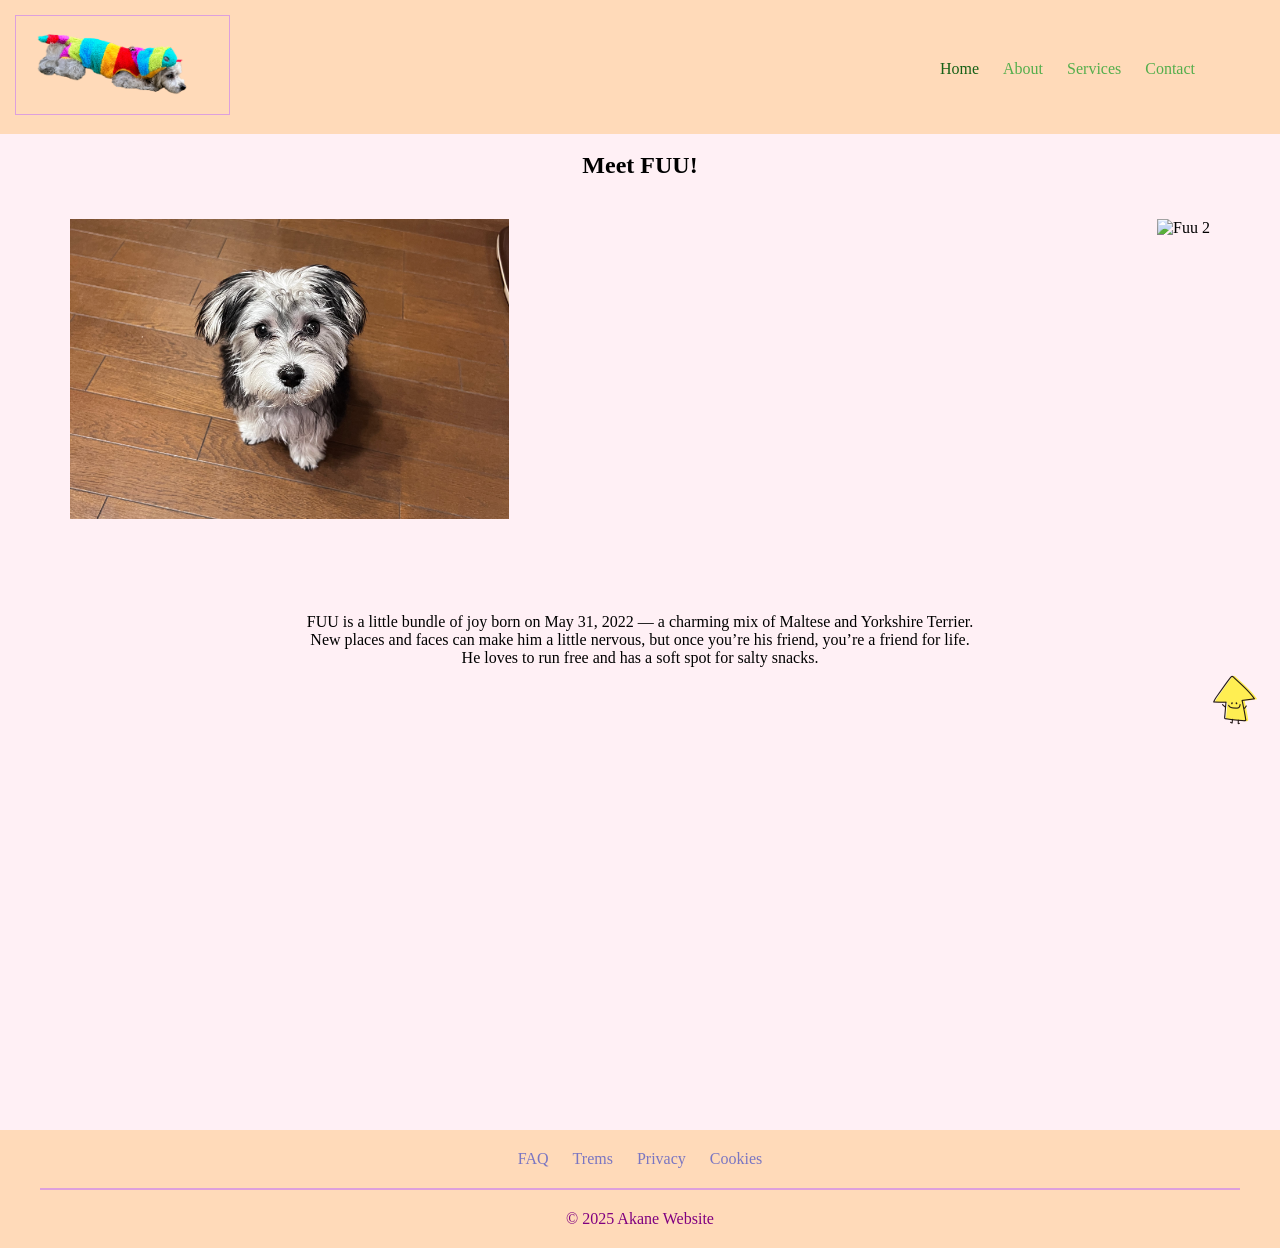
==== index.html @ 4660c830 "Copy previous assignment" ====
<!DOCTYPE html>
<html lang="en">
    <head>
        <meta charset="UTF-8">
        <link rel="stylesheet" href="main.css">
        <title>Floating Sample</title>
    </head>
    <body>
        <header>
            <nav aria-label="Primary Navigation">
                <a href="#"><img src="./assets/logo.png" alt="logo"></a>
                <span></span>
                <ul>
                    <li><a class="currentpage" href="index.html">Home</a></li>
                    <li><a href="about.html">About</a></li>
                    <li><a href="services.html">Services</a></li>
                    <li><a href="contact.html">Contact</a></li>
                </ul>
            </nav>
        </header>
        <main>
            <section>
                <h1>Meet FUU!</h1>
            </section>
            <div class="float-left">
                <img id="fuu1" src="./assets/fuu1.png" alt="Fuu 1">
            </div>
            <div class="float-right">
                <img id="fuu2" src="./assets/fuu2.png" alt="Fuu 2">
            </div>
            <div class="clear-both">
                <article>
                    FUU is a little bundle of joy born on May 31, 2022 — a charming mix of Maltese and Yorkshire Terrier.
                    <br>
                    New places and faces can make him a little nervous, but once you’re his friend, you’re a friend for life.
                    <br>
                    He loves to run free and has a soft spot for salty snacks.
                </article>
            </div>
        </main>
        <footer>
            <nav aria-label="Footer Navigation">
                <ul>
                    <li><a href="faq.html">FAQ</a></li>
                    <li><a href="terms.html">Trems</a></li>
                    <li><a href="privacy.html">Privacy</a></li>
                    <li><a href="cookies.html">Cookies</a></li>
                </ul>
            </nav>
            <span></span>
            <p id="created">© 2025 Akane Website</p>
        </footer>
        <a href="#"><img id="backtotop" src="./assets/back_to_top.png" alt="Back to top"></a>
    </body>
</html>
---- main.css ----
* {
    box-sizing: border-box;
    margin: 0px;
    padding: 0px;
    text-decoration: none;
    list-style: none;
}

header {
    position: fixed;
    width: 100vw;
    z-index: 1;
}

header nav {
    padding: 15px;
    background-color: peachpuff;
}

header nav img {
    max-height: 100px;
    border: solid 1px plum;
    /* background-color: plum; */
}

header nav ul,
header nav li,
header nav span, 
footer nav ul,
footer nav li,
footer nav span {
    display: inline-block;
}

nav span{
    width: calc(100% - 30px - 217px - 301px);
}

header nav ul {
    vertical-align: top;
    padding-top: 45px;
}

header nav li,
footer nav li {
    margin-right: 20px;
}

header nav li:last-child,
footer nav li:last-child {
    margin-right: 0px;
}

header nav a:link,
header nav a:visited {
    color: rgb(84, 174, 76);
}

header nav a:hover {
    color: purple;
}

header nav a:active {
    color: darkblue;
}

header nav a.currentpage {
    color: rgb(22, 96, 22);
}

main {
    position: relative;
    top: 132px;
    height: 1000px;
    background-color: lavenderblush;
}

h1 {
    padding: 20px;
    text-align: center;
}

#fuu1,
#fuu2,
#fuu3,
#fuu4 {
    max-height: 300px;
    margin: 20px;
}

h3 {
    position: sticky;
    top: 136px;
    padding: 20px;
    text-align: center;
    background-color: lavenderblush;
}

article {
    padding: 20px;
    text-align: center;
}

.narrow-box {
    margin: 0 auto;
    max-width: 400px;
}

#service-section {
    display: inline-block;
    vertical-align: top;
    width: calc(80% - 20px);
}

aside {
    display: inline-block;
    vertical-align: top;
    height: 1000px;
    background-color: rgb(230, 184, 145);
    width: 20%;
    margin-left: 20px;;
}

h2 {
    position: sticky;
    top: 132px;
    padding: 30px;
    text-align: center;
    color: rebeccapurple;
    background-color: rgb(230, 184, 145);
}

aside ul {
    text-align: center;
}

aside li {
    margin: 10px;
}

footer {
    position: relative;
    top: 130px;
    padding: 20px;
    background-color: peachpuff;
    text-align: center;
}

nav a:link {
    color: rgb(122, 118, 194);
}

nav a:visited {
    color: rgb(99, 62, 153);
}

nav a:hover {
    color: purple;
}

nav a:active {
    color: darkblue;
}

footer span {
    display: block;
    border: solid 1px plum;
    margin: 20px;
}

#created {
    color: purple;

}

#backtotop {
    position: fixed;
    bottom: calc(5% + 130px);
    right: 20px;
    max-height: 50px;
}

.float-left {
    float: left;
    margin-left: 50px;
}

.float-right {
    float: right;
    margin-right: 50px;
}

.clear-both {
    clear: both;
    margin: 20px;
    padding: 50px;
}
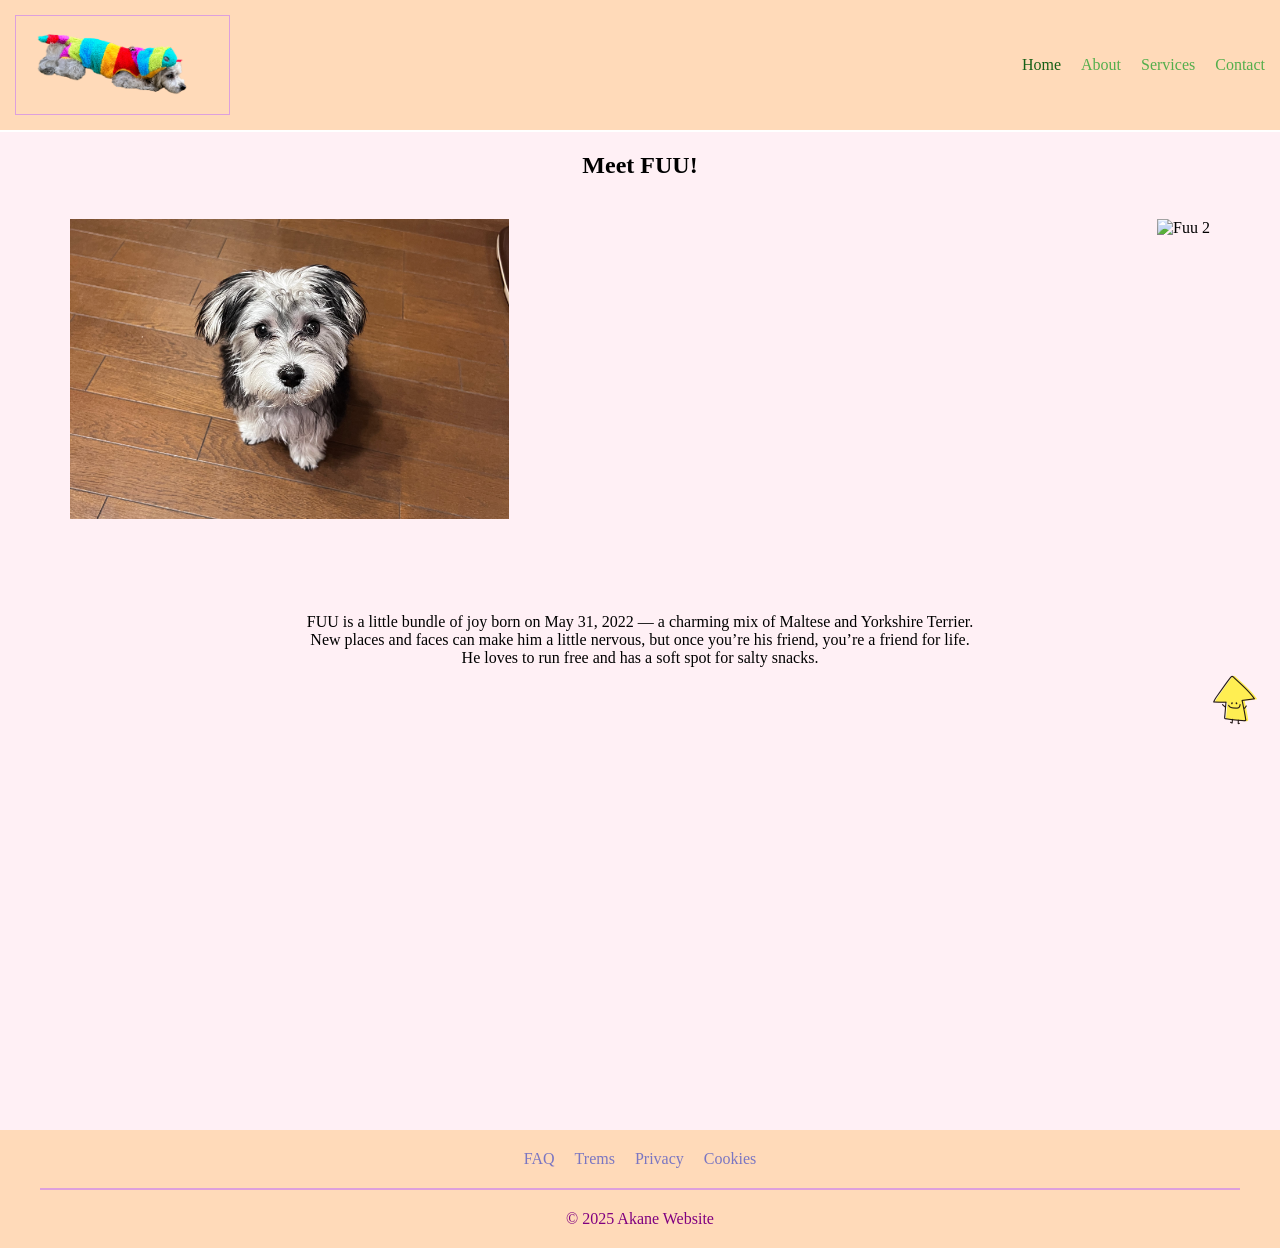
==== commit cb04f18c: "Use Flex for header and footer" ====
--- a/index.html
+++ b/index.html
@@ -7,9 +7,10 @@
     </head>
     <body>
         <header>
+            <div id="header-logo">
+                <a href="#"><img src="./assets/logo.png" alt="logo"></a>
+            </div>
             <nav aria-label="Primary Navigation">
-                <a href="#"><img src="./assets/logo.png" alt="logo"></a>
-                <span></span>
                 <ul>
                     <li><a class="currentpage" href="index.html">Home</a></li>
                     <li><a href="about.html">About</a></li>
--- a/main.css
+++ b/main.css
@@ -8,47 +8,32 @@
 
 header {
     position: fixed;
+    display: flex;
+    justify-content: space-between;
+    padding: 15px;
     width: 100vw;
     z-index: 1;
+    background-color: peachpuff;
+    align-items: center;
 }
 
-header nav {
-    padding: 15px;
-    background-color: peachpuff;
+header #header-logo a {
+    display: flex;
+    align-items: center;
 }
 
-header nav img {
+header img {
     max-height: 100px;
     border: solid 1px plum;
     /* background-color: plum; */
 }
 
 header nav ul,
-header nav li,
-header nav span, 
-footer nav ul,
-footer nav li,
-footer nav span {
-    display: inline-block;
-}
-
-nav span{
-    width: calc(100% - 30px - 217px - 301px);
-}
-
-header nav ul {
-    vertical-align: top;
-    padding-top: 45px;
-}
-
-header nav li,
-footer nav li {
-    margin-right: 20px;
-}
-
-header nav li:last-child,
-footer nav li:last-child {
-    margin-right: 0px;
+footer nav ul {
+    display: flex;
+    gap: 20px;
+    justify-content: center;
+    align-items: center;
 }
 
 header nav a:link,
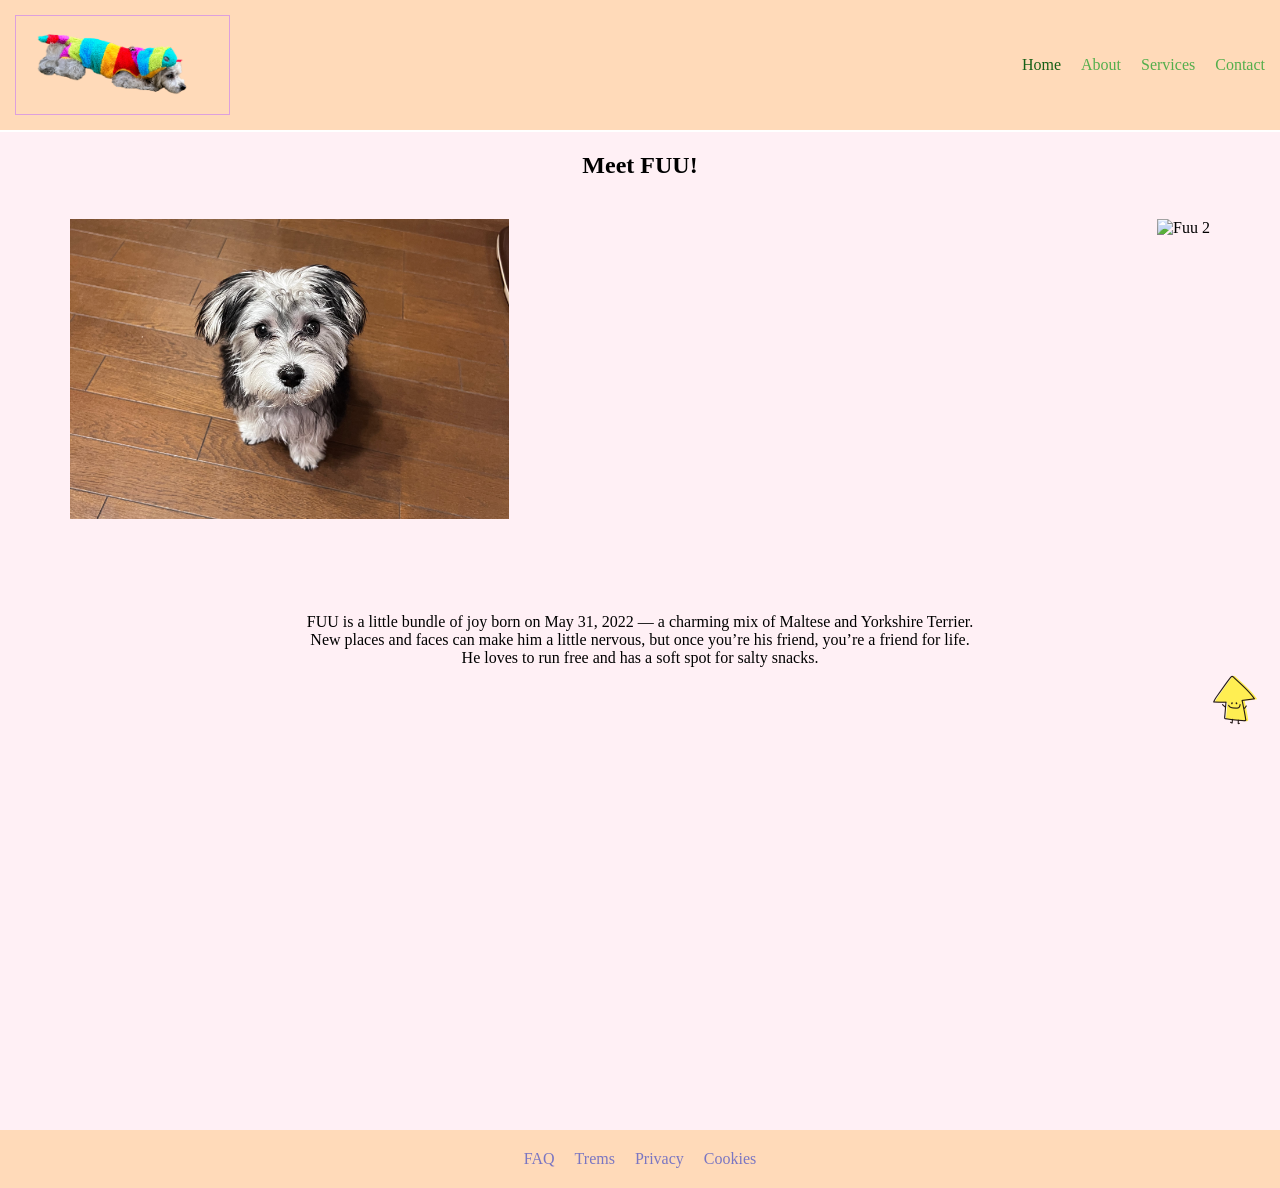
==== commit f8789407: "Delete needless footer elements and styles" ====
--- a/index.html
+++ b/index.html
@@ -48,8 +48,6 @@
                     <li><a href="cookies.html">Cookies</a></li>
                 </ul>
             </nav>
-            <span></span>
-            <p id="created">© 2025 Akane Website</p>
         </footer>
         <a href="#"><img id="backtotop" src="./assets/back_to_top.png" alt="Back to top"></a>
     </body>
--- a/main.css
+++ b/main.css
@@ -128,7 +128,6 @@
     top: 130px;
     padding: 20px;
     background-color: peachpuff;
-    text-align: center;
 }
 
 nav a:link {
@@ -145,12 +144,6 @@
 
 nav a:active {
     color: darkblue;
-}
-
-footer span {
-    display: block;
-    border: solid 1px plum;
-    margin: 20px;
 }
 
 #created {
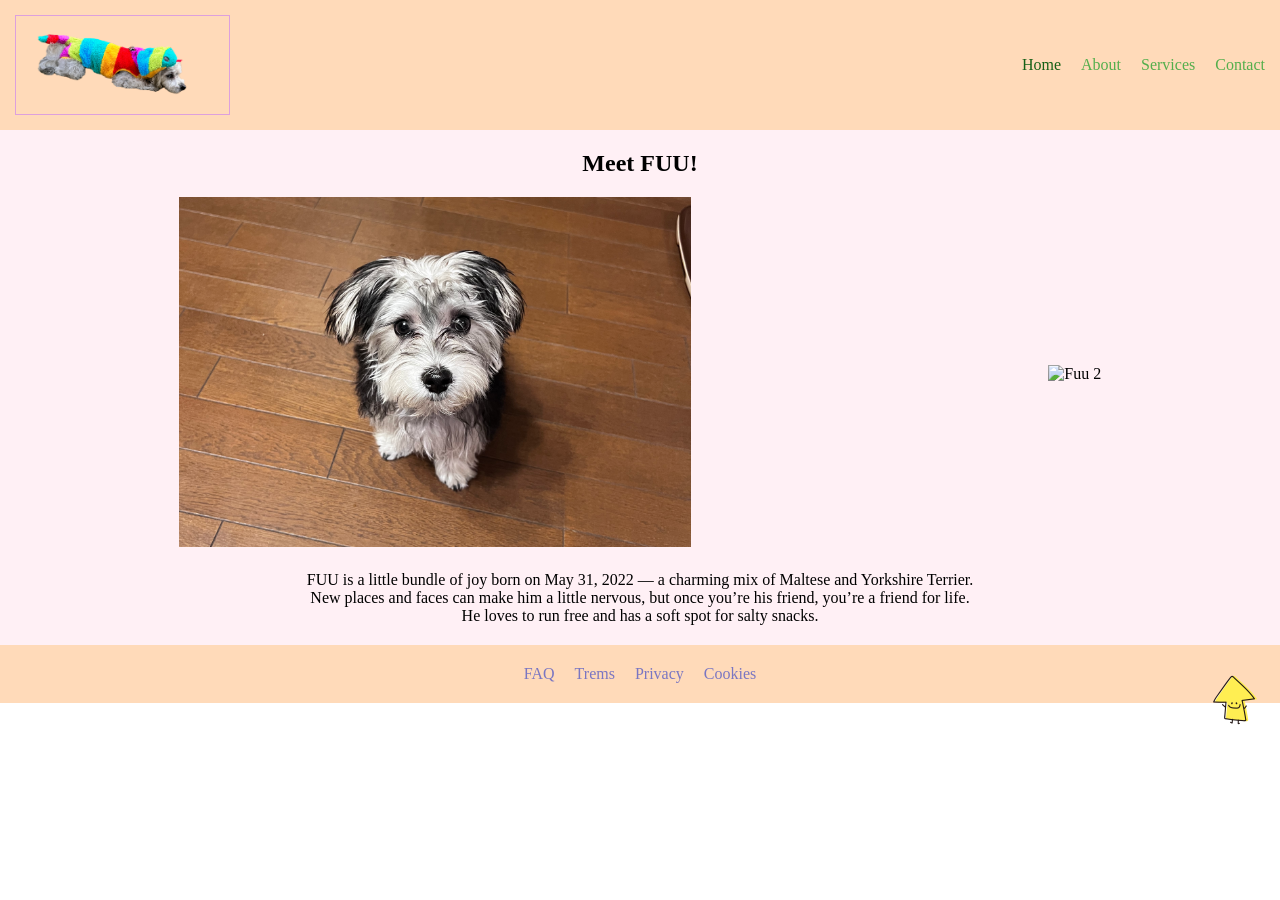
==== commit eb9036d1: "Fix for 5. Flexbox Layout" ====
--- a/index.html
+++ b/index.html
@@ -20,23 +20,27 @@
             </nav>
         </header>
         <main>
-            <section>
-                <h1>Meet FUU!</h1>
-            </section>
-            <div class="float-left">
-                <img id="fuu1" src="./assets/fuu1.png" alt="Fuu 1">
-            </div>
-            <div class="float-right">
-                <img id="fuu2" src="./assets/fuu2.png" alt="Fuu 2">
-            </div>
-            <div class="clear-both">
-                <article>
-                    FUU is a little bundle of joy born on May 31, 2022 — a charming mix of Maltese and Yorkshire Terrier.
-                    <br>
-                    New places and faces can make him a little nervous, but once you’re his friend, you’re a friend for life.
-                    <br>
-                    He loves to run free and has a soft spot for salty snacks.
-                </article>
+            <div class="flex-column">
+                <section>
+                    <h1>Meet FUU!</h1>
+                </section>
+                <section class="flex-row">
+                    <div>
+                        <img id="fuu1" src="./assets/fuu1.png" alt="Fuu 1">
+                    </div>
+                    <div>
+                        <img id="fuu2" src="./assets/fuu2.png" alt="Fuu 2">
+                    </div>
+                </section>
+                <section>
+                    <article>
+                        FUU is a little bundle of joy born on May 31, 2022 — a charming mix of Maltese and Yorkshire Terrier.
+                        <br>
+                        New places and faces can make him a little nervous, but once you’re his friend, you’re a friend for life.
+                        <br>
+                        He loves to run free and has a soft spot for salty snacks.
+                    </article>
+                </section>
             </div>
         </main>
         <footer>
--- a/main.css
+++ b/main.css
@@ -4,6 +4,12 @@
     padding: 0px;
     text-decoration: none;
     list-style: none;
+}
+
+body {
+    display: flex;
+    justify-content: flex-start;
+    flex-direction: column;
 }
 
 header {
@@ -54,9 +60,7 @@
 }
 
 main {
-    position: relative;
-    top: 132px;
-    height: 1000px;
+    padding-top: 130px;
     background-color: lavenderblush;
 }
 
@@ -66,19 +70,14 @@
 }
 
 #fuu1,
-#fuu2,
+#fuu2 {
+    max-width: 40vw;
+}
+
 #fuu3,
 #fuu4 {
-    max-height: 300px;
+    max-height: 200px;
     margin: 20px;
-}
-
-h3 {
-    position: sticky;
-    top: 136px;
-    padding: 20px;
-    text-align: center;
-    background-color: lavenderblush;
 }
 
 article {
@@ -124,8 +123,8 @@
 }
 
 footer {
-    position: relative;
-    top: 130px;
+    display: flex;
+    justify-content: center;
     padding: 20px;
     background-color: peachpuff;
 }
@@ -172,4 +171,23 @@
     clear: both;
     margin: 20px;
     padding: 50px;
-}+}
+
+.align-left {
+    text-align: left;
+}
+
+.align-right {
+    text-align: right;
+}
+
+.flex-column {
+    display: flex;
+    flex-direction: column;
+}
+
+.flex-row {
+    display: flex;
+    justify-content: space-around;
+    align-items: center;
+}
